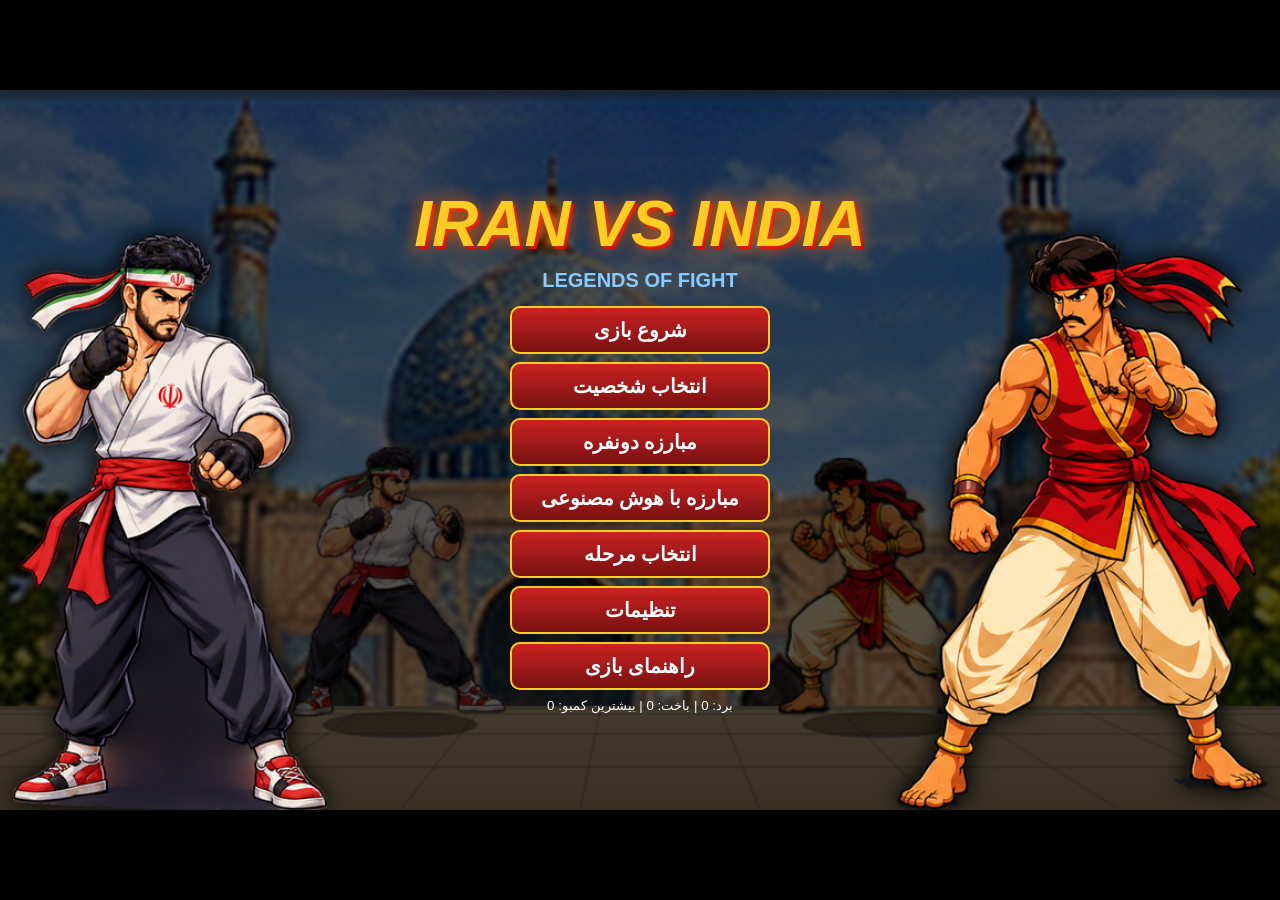
==== IranVsIndia.html @ ec9ccf3f "Add files via upload" ====
<!DOCTYPE html><html lang="fa" dir="rtl"><head><meta charset="utf-8"><meta name="viewport" content="width=device-width,initial-scale=1,user-scalable=no,viewport-fit=cover"><title>IRAN VS INDIA</title><style>*{box-sizing:border-box;-webkit-user-select:none;user-select:none;touch-action:none}
body{margin:0;background:#000;height:100vh;display:flex;align-items:center;justify-content:center;font-family:Tahoma,sans-serif;overflow:hidden}
#w{position:relative;width:min(100vw,177.78vh);aspect-ratio:16/9}
#c{width:100%;height:100%;display:block}
#ui{position:absolute;inset:0;display:flex;flex-direction:column;align-items:center;justify-content:center;gap:8px;background:#000a;color:#fff;text-align:center;overflow:auto;padding:8px}
h1{margin:0;font:italic 900 clamp(26px,6vw,64px) Impact,sans-serif;color:#fc2;text-shadow:0 0 18px #f60,3px 3px #c00;direction:ltr}
h2{margin:0 0 6px;color:#8cf;direction:ltr;font-size:clamp(12px,2vw,20px)}
button{font:700 clamp(13px,2.2vw,20px) Tahoma;padding:.5em 1.4em;min-width:min(60%,260px);border:2px solid #fc2;border-radius:10px;background:linear-gradient(#c22,#711);color:#fff;cursor:pointer}
button:active{transform:scale(.96)}.row{display:flex;gap:10px;flex-wrap:wrap;justify-content:center}
.card{padding:12px;border-radius:12px;min-width:150px;max-width:230px;font-size:13px}.i{background:linear-gradient(#27c,#124)}.h{background:linear-gradient(#e63,#721)}
#pz{position:absolute;top:60px;right:6px;min-width:0;padding:.2em .6em;display:none;opacity:.7}
#tc{display:none;position:absolute;inset:auto 0 4px 0;justify-content:space-between;padding:0 10px;pointer-events:none}
.g{display:flex;gap:8px;pointer-events:auto}#tc b{width:clamp(44px,9vw,72px);height:clamp(44px,9vw,72px);border-radius:50%;background:#fff3;border:2px solid #fff8;color:#fff;display:flex;align-items:center;justify-content:center;font-size:clamp(18px,4vw,30px)}#tc b.on{background:#fc28}
@media(pointer:coarse){.play #tc{display:flex}}.play #pz{display:block}

.hero{position:absolute;bottom:0;height:80%;pointer-events:none;filter:drop-shadow(0 0 12px #000)}.cimg{height:30vh;max-height:260px;display:block;margin:0 auto 6px}.card{max-width:260px}#ui>*:not(.hero){position:relative;z-index:1}
</style></head><body>
<div id="w"><canvas id="c" width="960" height="540"></canvas><div id="ui"></div><button id="pz" onclick="menu()">☰</button>
<div id="tc"><div class="g l"><b data-k="l">◀</b><b data-k="r">▶</b><b data-k="u">▲</b></div><div class="g r"><b data-k="d">🛡</b><b data-k="p">👊</b><b data-k="k">🦶</b><b data-k="s">✨</b></div></div></div>
<script>const SPR={"0":{"1":[0,0,171,226,85.0,0],"2":[173,0,178,227,90.0,0],"3":[353,0,158,221,78.5,0],"4":[513,0,166,227,67.9,0],"5":[681,0,172,227,74.0,0],"6":[855,0,228,244,106.9,0],"7":[1085,0,258,254,80.7,0],"8":[0,256,193,270,51.0,0],"9":[195,256,228,183,113.5,0],"10":[425,256,206,216,122.1,0],"11":[633,256,350,228,144.5,0],"13":[985,256,145,173,77.5,0],"14":[0,528,461,95,230.0,0],"face":[463,528,177,177,0,0]},"1":{"1":[0,0,151,212,75.0,0],"2":[153,0,160,207,79.5,0],"3":[315,0,153,203,75.7,0],"4":[470,0,205,202,85.4,0],"5":[677,0,204,200,95.9,0],"6":[883,0,151,202,74.1,0],"7":[1036,0,191,209,63.0,0],"8":[1229,0,147,180,46.5,0],"9":[0,214,255,154,92.0,0],"10":[257,214,190,202,56.5,0],"11":[449,214,183,163,91.0,0],"12":[634,214,177,137,85.5,0],"13":[813,214,228,113,113.5,0],"14":[1043,214,131,132,59.0,0],"15":[1176,214,144,136,69.5,0],"16":[0,418,241,63,120.0,0],"21":[243,418,155,186,76.9,0],"22":[400,418,157,188,72.2,0],"23":[559,418,162,159,61.0,0],"24":[723,418,148,159,55.0,0],"25":[873,418,163,156,61.5,0],"26":[1038,418,148,153,60.0,0],"27":[1188,418,190,161,93.8,0],"28":[0,608,151,142,73.5,0],"29":[153,608,204,120,82.5,0],"face":[359,608,230,230,0,0]}};
const ATL=["[data-uri]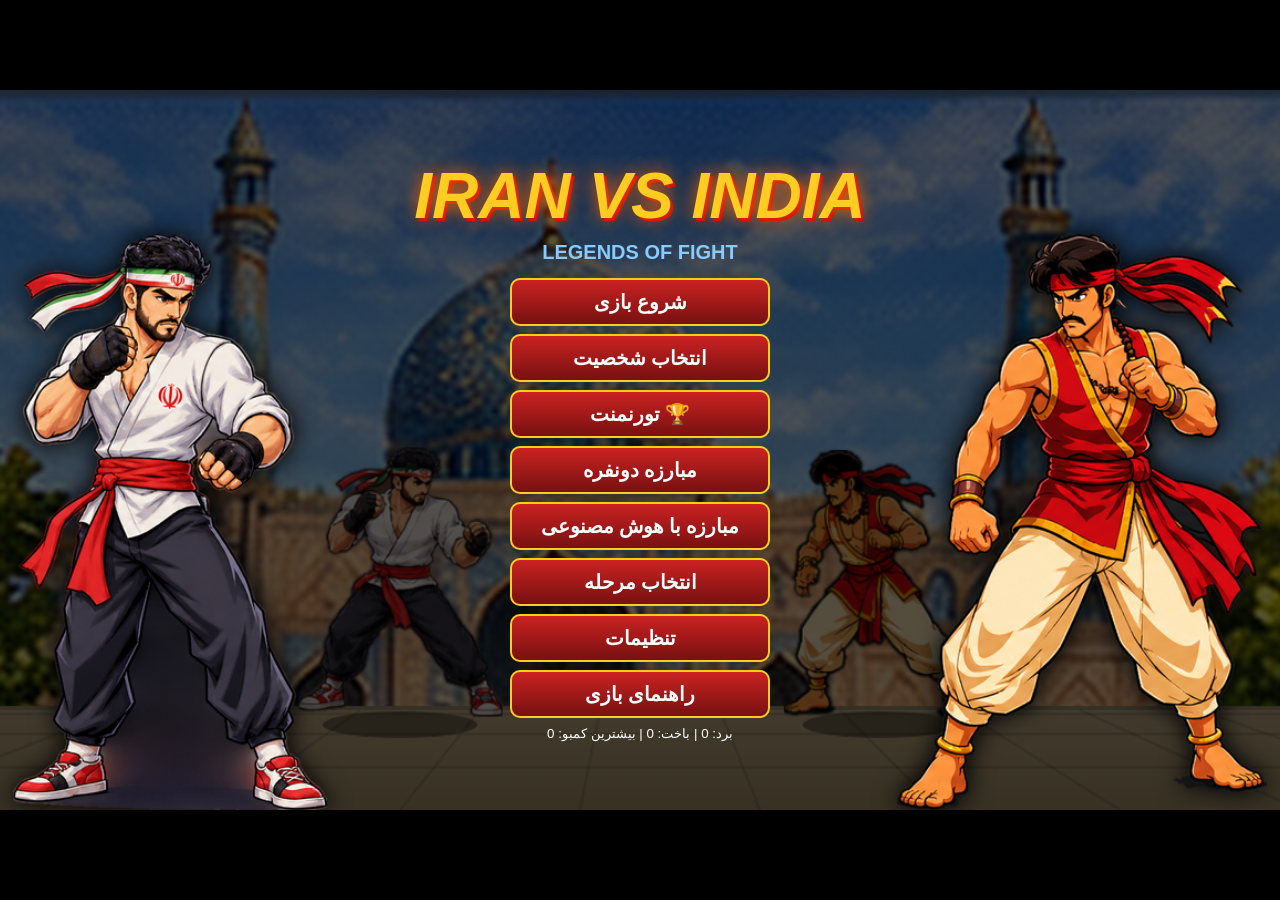
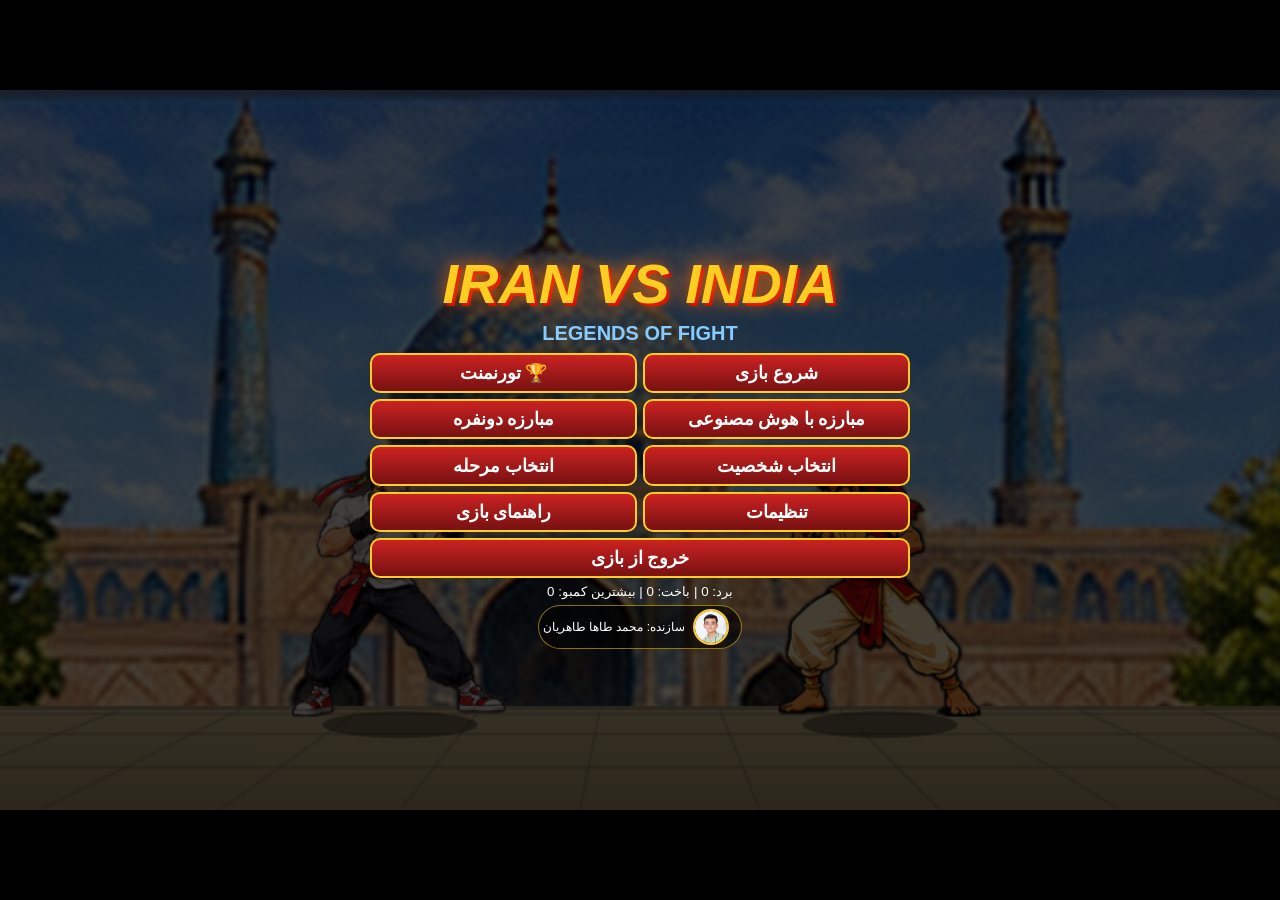
